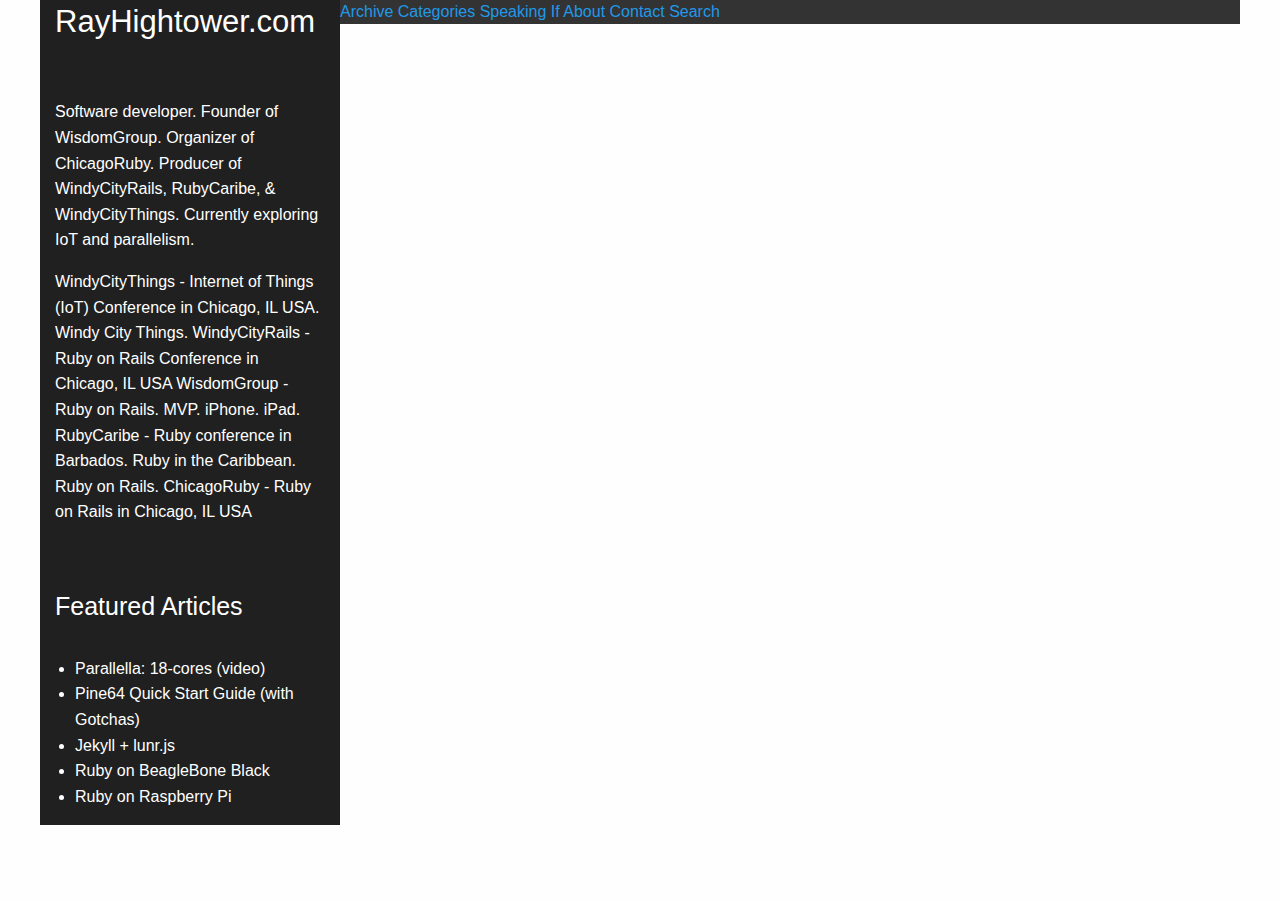
==== index.html @ 501e2a5d "side bar done. and nav" ====
<!doctype html>
<html class="no-js" lang="en" dir="ltr">
  <head>
    <meta charset="utf-8">
    <meta http-equiv="x-ua-compatible" content="ie=edge">
    <meta name="viewport" content="width=device-width, initial-scale=1.0">
    <title>Foundation for Sites</title>
    <link rel="stylesheet" href="css/foundation.css">
    <link rel="stylesheet" href="css/app.css">
  </head>
  <body>

    <div class="row">
      <div class="large-3 columns leftie">
          <h3> RayHightower.com</h3><br><br>
          <p>Software developer. Founder of WisdomGroup. Organizer of ChicagoRuby. Producer of WindyCityRails, RubyCaribe, & WindyCityThings. Currently exploring IoT and parallelism.</p>

          <p>WindyCityThings - Internet of Things (IoT) Conference in Chicago, IL USA. Windy City Things. WindyCityRails - Ruby on Rails Conference in Chicago, IL USA WisdomGroup - Ruby on Rails. MVP. iPhone. iPad. RubyCaribe - Ruby conference in Barbados. Ruby in the Caribbean. Ruby on Rails. ChicagoRuby - Ruby on Rails in Chicago, IL USA</p><br><br>
<h4>Featured Articles</h4><br>
<ul><li>Parallella: 18-cores (video)</li>
<li>Pine64 Quick Start Guide (with Gotchas)</li>
<li>Jekyll + lunr.js</li>
<li>Ruby on BeagleBone Black</li>
<li>Ruby on Raspberry Pi</li></ul>

      </div>
      <div class="large-9 columns">
       <div class="row"> <div class="small-12 top">
          <a href="#">Archive</a>
<a href="#">Categories</a>
<a href="#">Speaking</a>
<a href="#">If</a>
<a href="#">About</a>
<a href="#">Contact</a>
<a href="#">Search</a>
      </div>

      </div>
    </div>

    <script src="js/vendor/jquery.js"></script>
    <script src="js/vendor/what-input.js"></script>
    <script src="js/vendor/foundation.js"></script>
    <script src="js/app.js"></script>
  </body>
</html>
---- css/app.css ----
/*this this the left dark side*/
.leftie{
    background-color:#202020;
    color:white;
}
/*this tis the top part with the nav*/
.top{
    background-color: #333333;
}
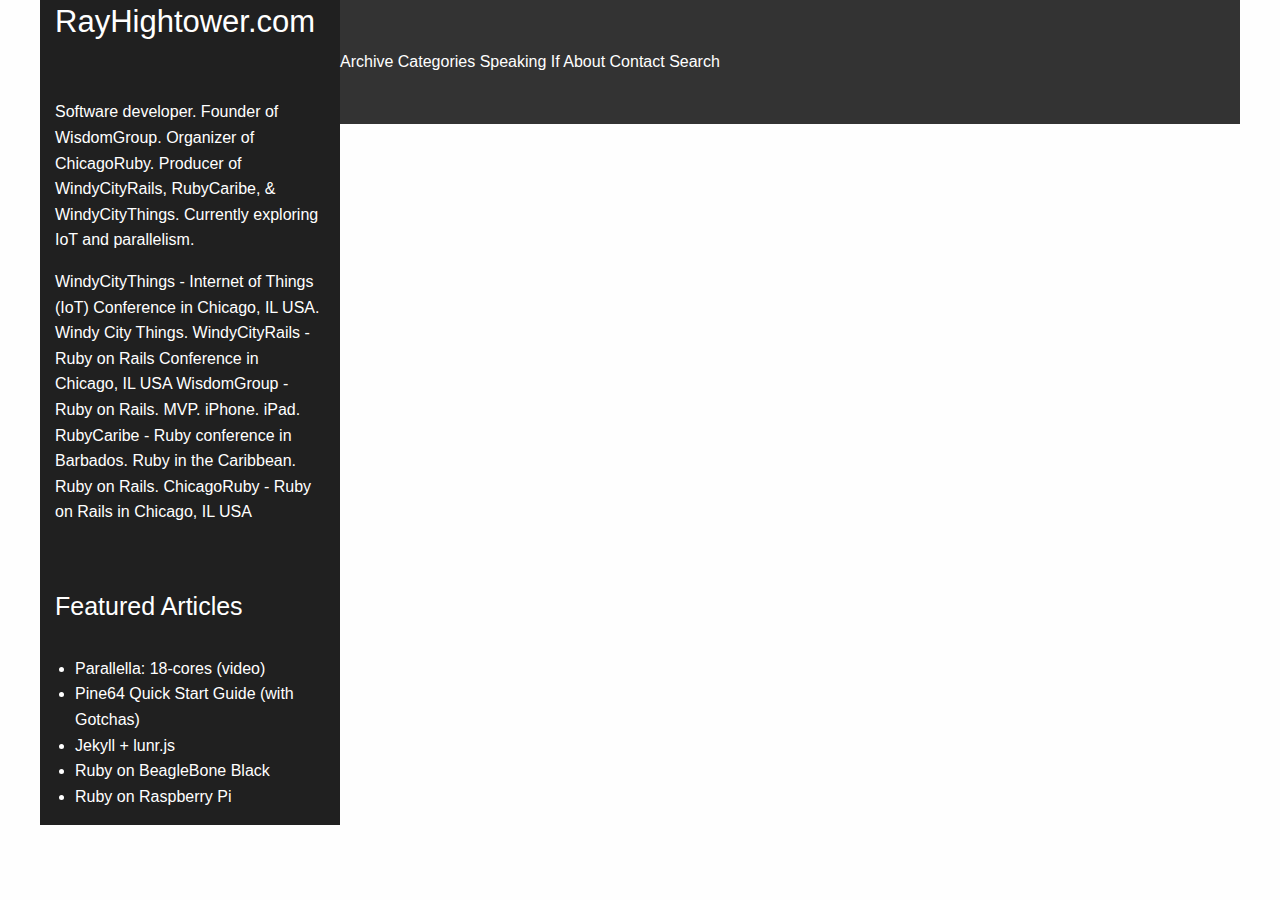
==== commit 2305370c: "home good" ====
--- a/index.html
+++ b/index.html
@@ -25,7 +25,7 @@
 
       </div>
       <div class="large-9 columns">
-       <div class="row"> <div class="small-12 top">
+       <div class="row"> <div class="large-12 top">
           <a href="#">Archive</a>
 <a href="#">Categories</a>
 <a href="#">Speaking</a>
@@ -37,7 +37,7 @@
 
       </div>
     </div>
-
+      </div>
     <script src="js/vendor/jquery.js"></script>
     <script src="js/vendor/what-input.js"></script>
     <script src="js/vendor/foundation.js"></script>
--- a/css/app.css
+++ b/css/app.css
@@ -1,3 +1,6 @@
+
+
+
 /*this this the left dark side*/
 .leftie{
     background-color:#202020;
@@ -6,4 +9,13 @@
 /*this tis the top part with the nav*/
 .top{
     background-color: #333333;
+    display: inline;
+    padding-top: 50px;
+    padding-bottom: 50px;
+    float: right;
+
 }
+.top a {
+color: white;
+
+}
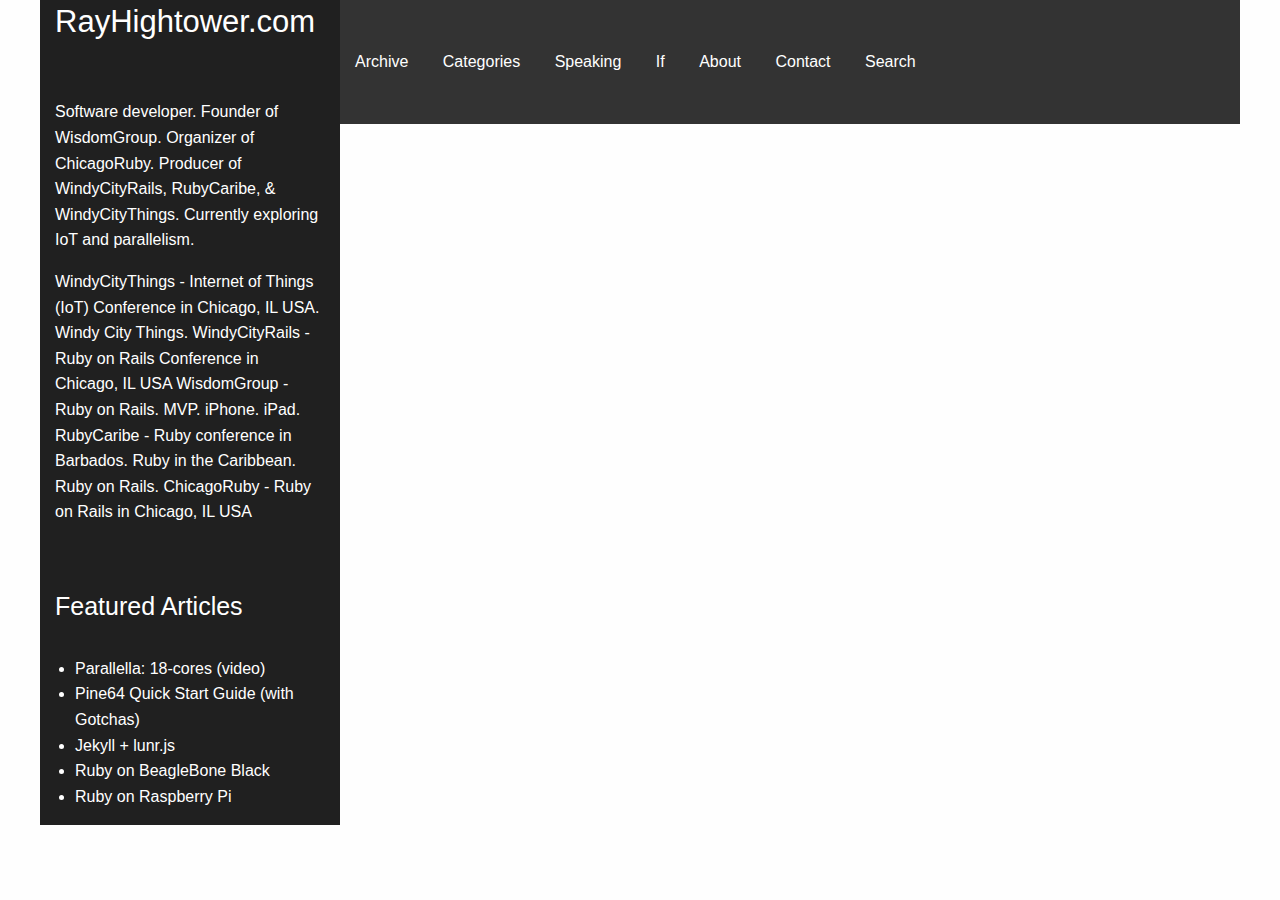
==== commit 8c1cf558: "pages done" ====
--- a/index.html
+++ b/index.html
@@ -26,14 +26,15 @@
       </div>
       <div class="large-9 columns">
        <div class="row"> <div class="large-12 top">
-          <a href="#">Archive</a>
-<a href="#">Categories</a>
-<a href="#">Speaking</a>
-<a href="#">If</a>
-<a href="#">About</a>
-<a href="#">Contact</a>
-<a href="#">Search</a>
+          <a href="Archive.html">Archive</a>
+<a href="Categories.html">Categories</a>
+<a href="Speaking.html">Speaking</a>
+<a href="if.html">If</a>
+<a href="About.html">About</a>
+<a href="Contact.html">Contact</a>
+<a href="Search.html">Search</a>
       </div>
+      <div class="row"> <div class="large-12 content">
 
       </div>
     </div>
--- a/css/app.css
+++ b/css/app.css
@@ -17,5 +17,10 @@
 }
 .top a {
 color: white;
+    padding-left: 15px;
+    padding-right: 15px;
 
 }
+.poem{
+    text-align: justify
+}
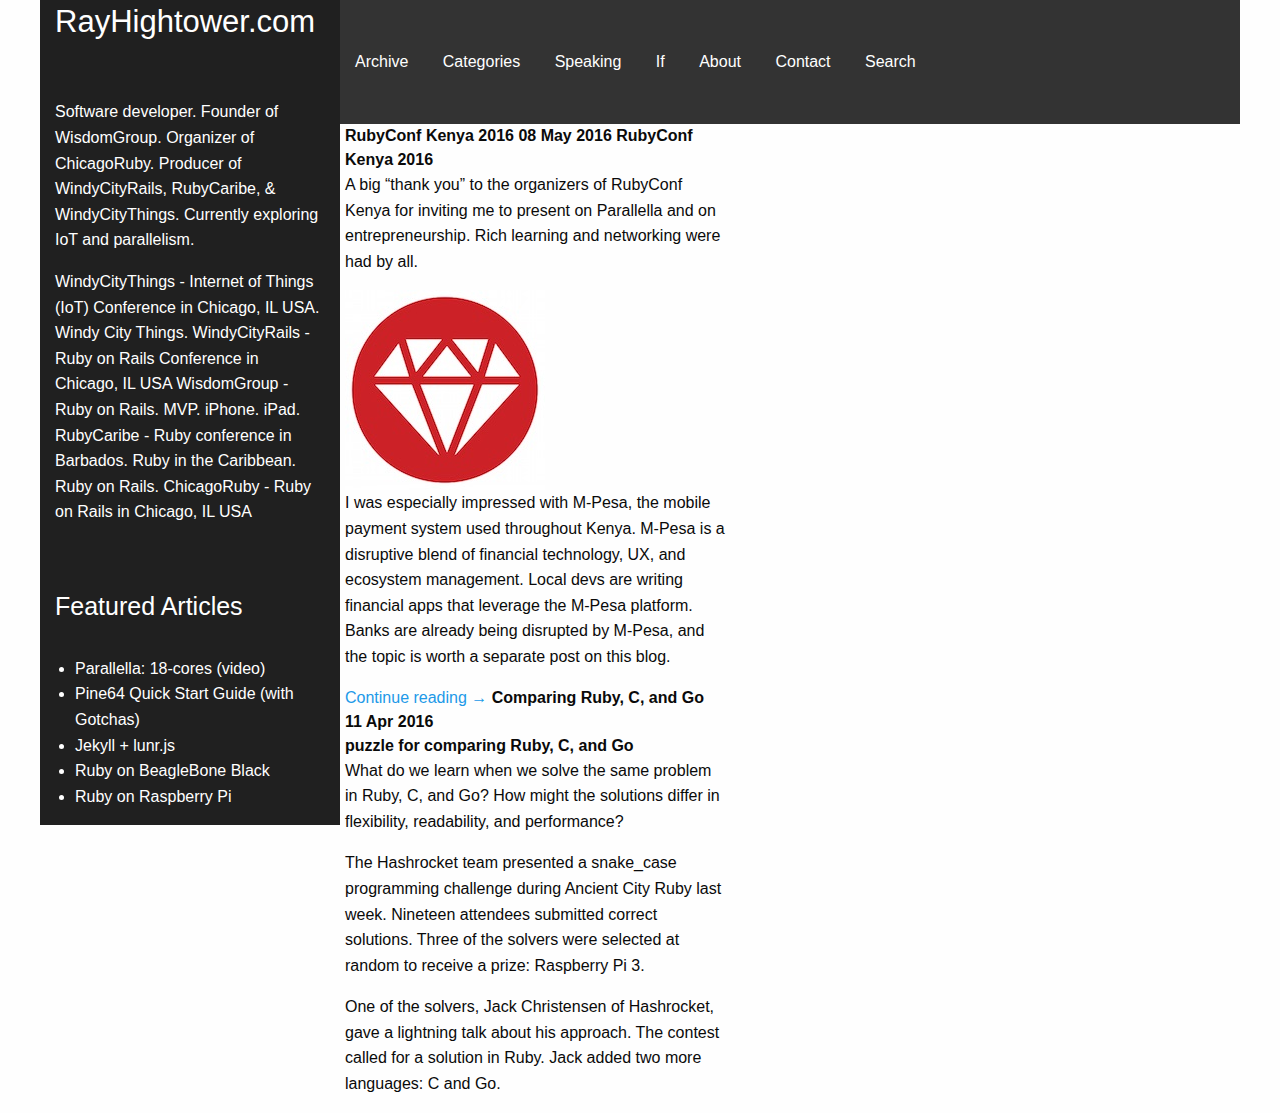
==== commit a0fe0d01: "content added" ====
--- a/index.html
+++ b/index.html
@@ -34,9 +34,29 @@
 <a href="Contact.html">Contact</a>
 <a href="Search.html">Search</a>
       </div>
-      <div class="row"> <div class="large-12 content">
+      <div class="row"> <div class="large-5 content">
+          <b>RubyConf Kenya 2016</b>
+<b>08 May 2016</b>
+<b>RubyConf Kenya 2016</b>
 
-      </div>
+<p>A big “thank you” to the organizers of RubyConf Kenya for inviting me to present on Parallella and on entrepreneurship. Rich learning and networking were had by all.</p>
+<img src="img/ruby.jpg">
+<p>I was especially impressed with M-Pesa, the mobile payment system used throughout Kenya. M-Pesa is a disruptive blend of financial technology, UX, and ecosystem management. Local devs are writing financial apps that leverage the M-Pesa platform. Banks are already being disrupted by M-Pesa, and the topic is worth a separate post on this blog.</p>
+
+<a href="#">Continue reading →</a>
+
+
+<b>Comparing Ruby, C, and Go<br>
+11 Apr 2016<br>
+    puzzle for comparing Ruby, C, and Go<br></b>
+
+          <p>What do we learn when we solve the same problem in Ruby, C, and Go? How might the solutions differ in flexibility, readability, and performance?</p>
+
+<p>The Hashrocket team presented a snake_case programming challenge during Ancient City Ruby last week. Nineteen attendees submitted correct solutions. Three of the solvers were selected at random to receive a prize: Raspberry Pi 3.</p>
+
+<p>One of the solvers, Jack Christensen of Hashrocket, gave a lightning talk about his approach. The contest called for a solution in Ruby. Jack added two more languages: C and Go.</p>
+     <div class="large-7 content">
+      </div></div>
     </div>
       </div>
     <script src="js/vendor/jquery.js"></script>
--- a/css/app.css
+++ b/css/app.css
@@ -22,5 +22,11 @@
 
 }
 .poem{
-    text-align: justify
+    text-align: justify;
+    padding-left: 5px;
+    margin-left: 15px;
 }
+.content{
+    padding-left: 5px;
+    margin-left: 15px;
+}
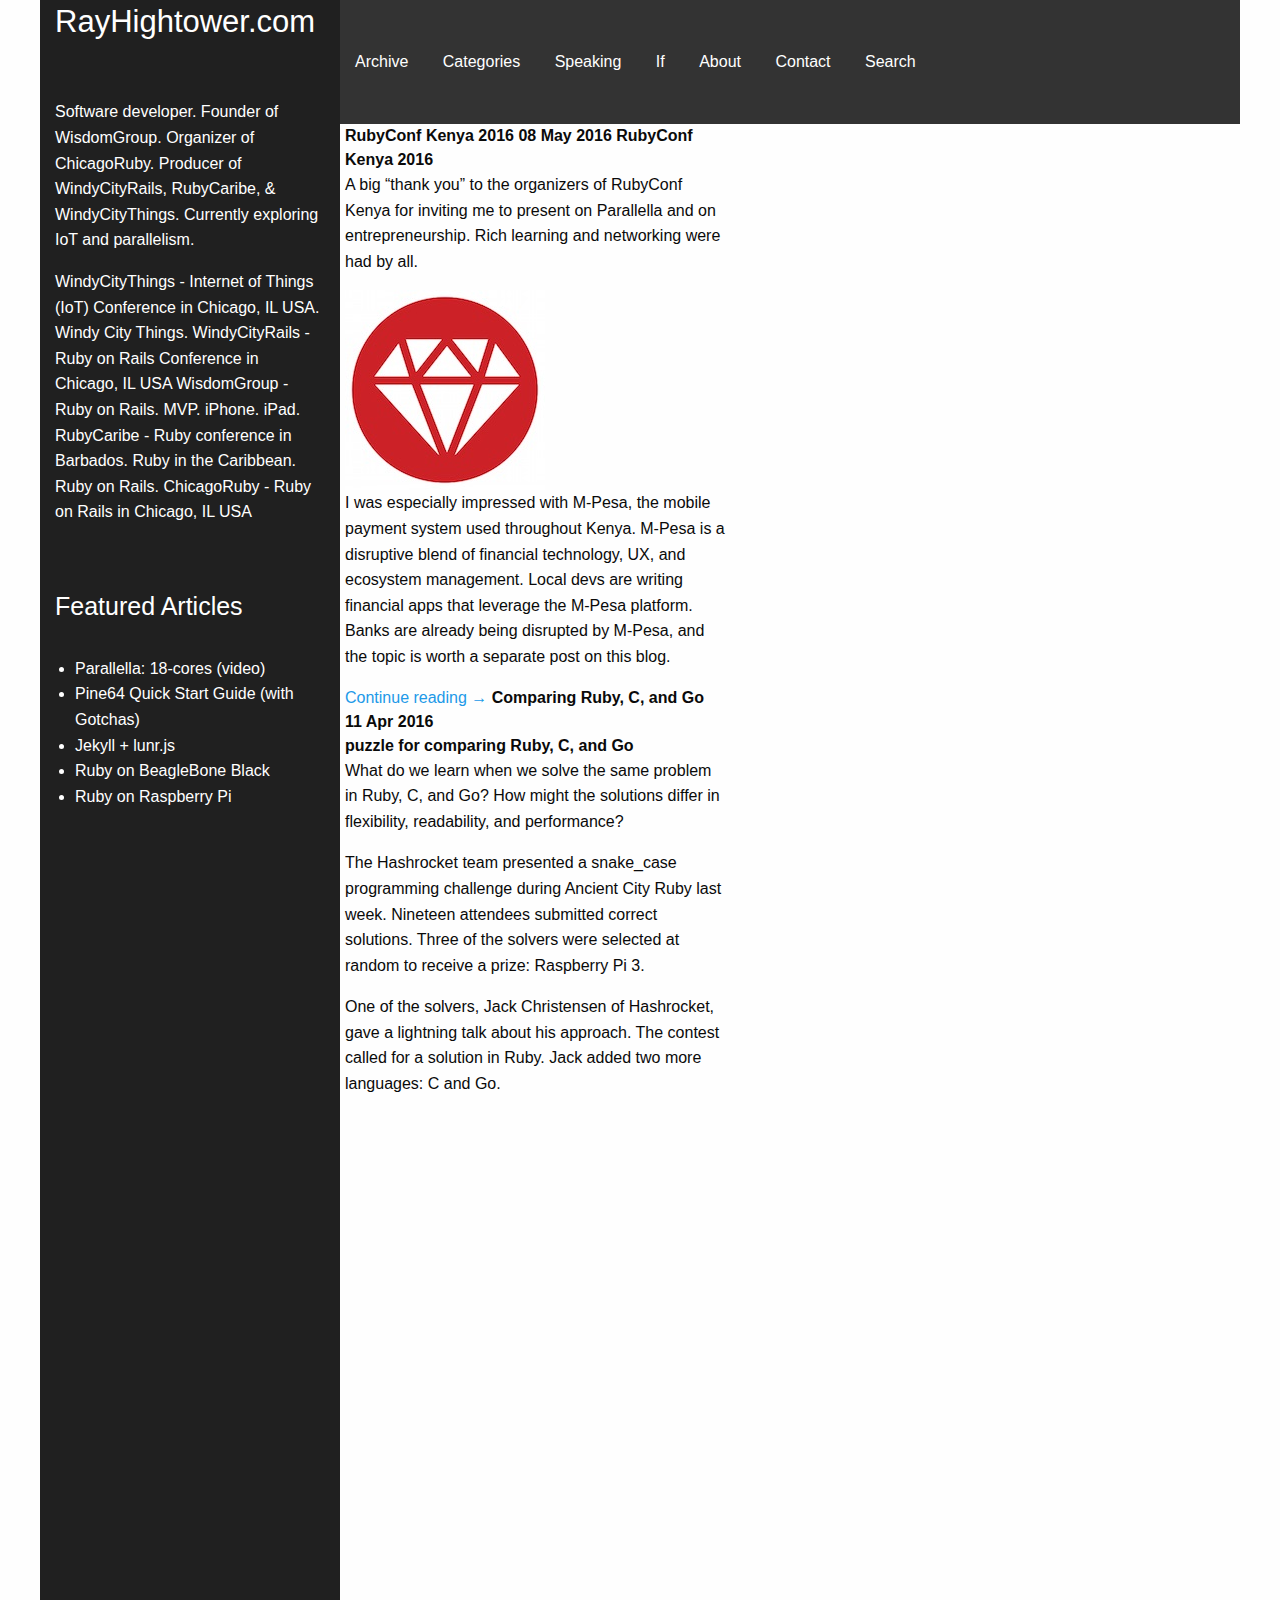
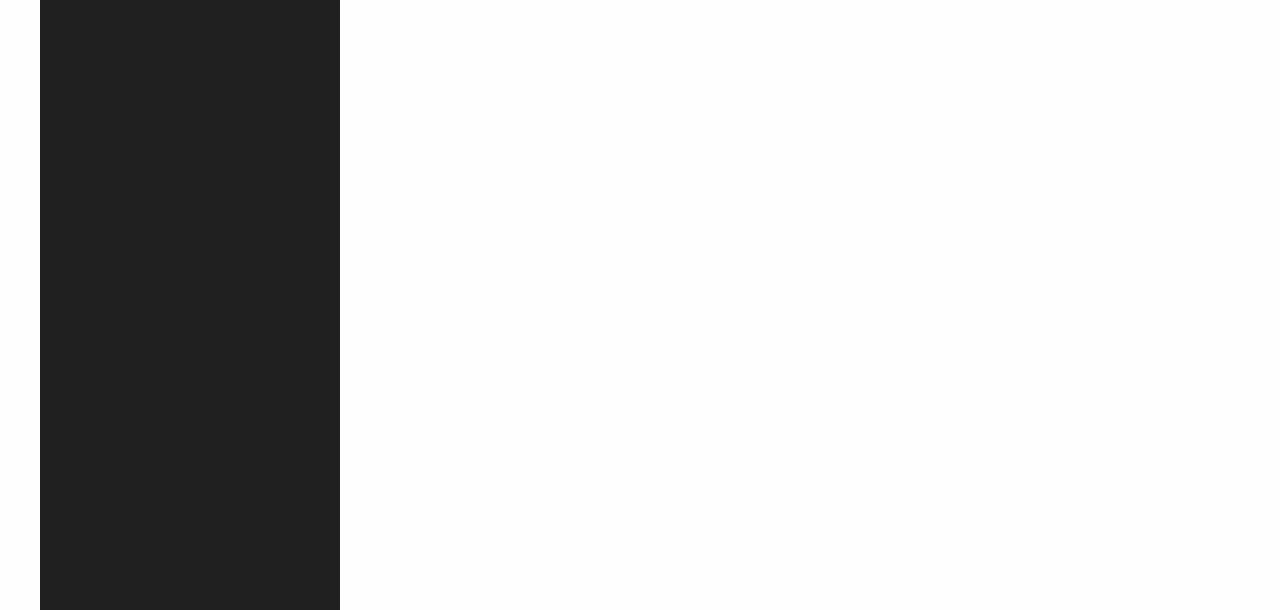
==== commit f6c2600a: "data-equalizer-watch tagged" ====
--- a/index.html
+++ b/index.html
@@ -10,8 +10,8 @@
   </head>
   <body>
 
-    <div class="row">
-      <div class="large-3 columns leftie">
+    <div class="row"data-equalizer>
+      <div class="large-3 columns leftie"data-equalizer-watch>
           <h3> RayHightower.com</h3><br><br>
           <p>Software developer. Founder of WisdomGroup. Organizer of ChicagoRuby. Producer of WindyCityRails, RubyCaribe, & WindyCityThings. Currently exploring IoT and parallelism.</p>
 
@@ -34,7 +34,7 @@
 <a href="Contact.html">Contact</a>
 <a href="Search.html">Search</a>
       </div>
-      <div class="row"> <div class="large-5 content">
+      <div class="row"> <div class="large-5 content"data-equalizer-watch>
           <b>RubyConf Kenya 2016</b>
 <b>08 May 2016</b>
 <b>RubyConf Kenya 2016</b>
@@ -55,7 +55,7 @@
 <p>The Hashrocket team presented a snake_case programming challenge during Ancient City Ruby last week. Nineteen attendees submitted correct solutions. Three of the solvers were selected at random to receive a prize: Raspberry Pi 3.</p>
 
 <p>One of the solvers, Jack Christensen of Hashrocket, gave a lightning talk about his approach. The contest called for a solution in Ruby. Jack added two more languages: C and Go.</p>
-     <div class="large-7 content">
+     <div class="large-7 content"data-equalizer-watch>
       </div></div>
     </div>
       </div>
--- a/css/app.css
+++ b/css/app.css
@@ -5,6 +5,7 @@
 .leftie{
     background-color:#202020;
     color:white;
+
 }
 /*this tis the top part with the nav*/
 .top{
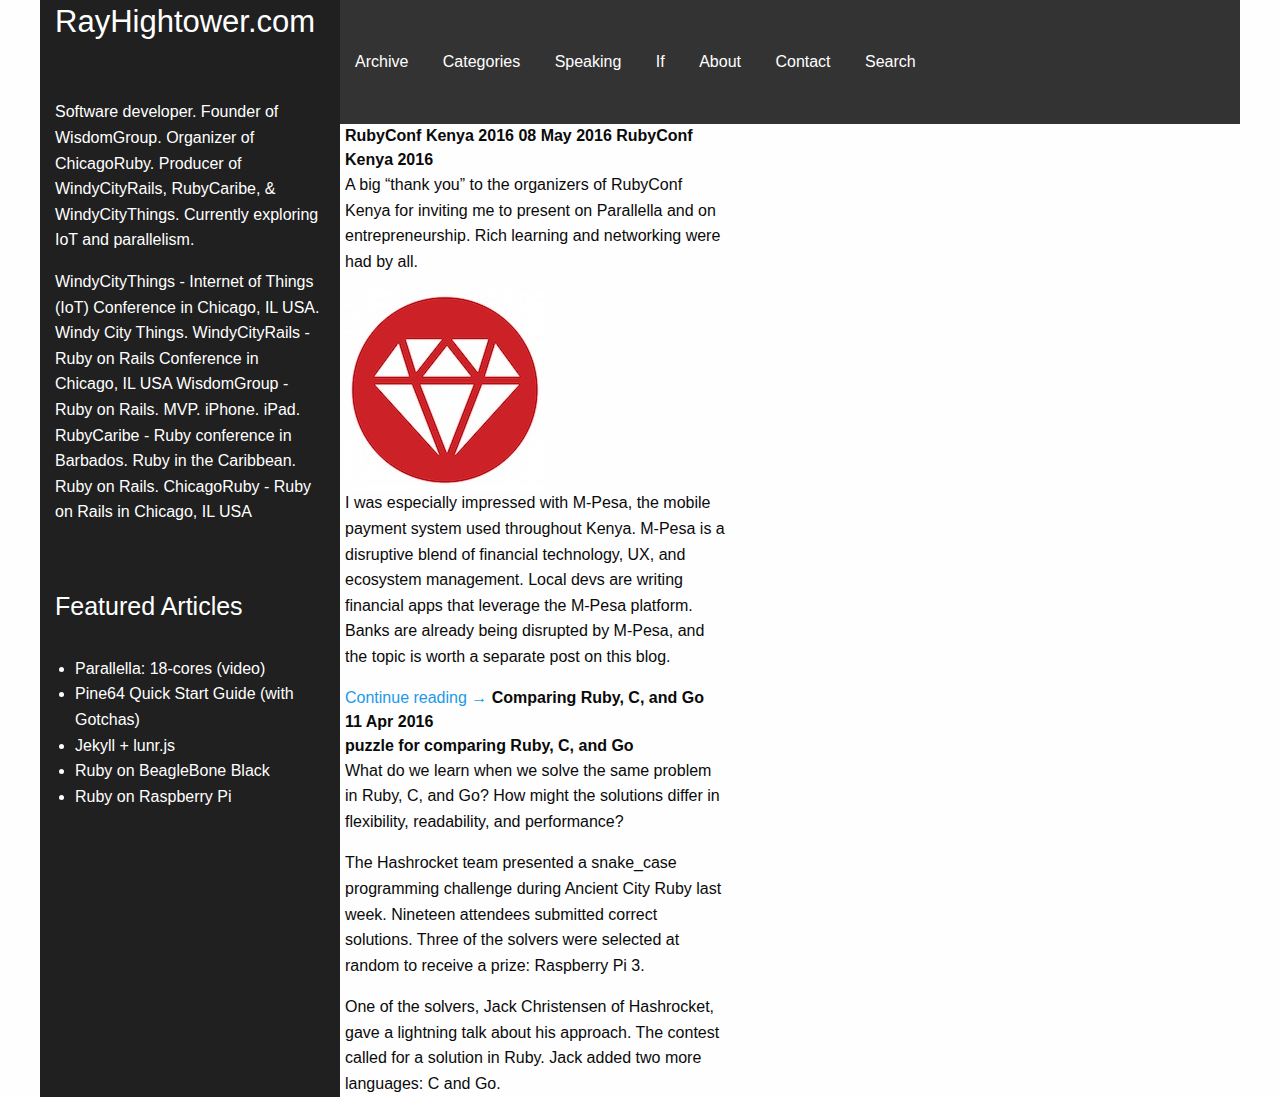
==== commit 738e4dc4: "height adjustment issues addressed" ====
--- a/index.html
+++ b/index.html
@@ -55,7 +55,7 @@
 <p>The Hashrocket team presented a snake_case programming challenge during Ancient City Ruby last week. Nineteen attendees submitted correct solutions. Three of the solvers were selected at random to receive a prize: Raspberry Pi 3.</p>
 
 <p>One of the solvers, Jack Christensen of Hashrocket, gave a lightning talk about his approach. The contest called for a solution in Ruby. Jack added two more languages: C and Go.</p>
-     <div class="large-7 content"data-equalizer-watch>
+     <div class="large-7 content">
       </div></div>
     </div>
       </div>
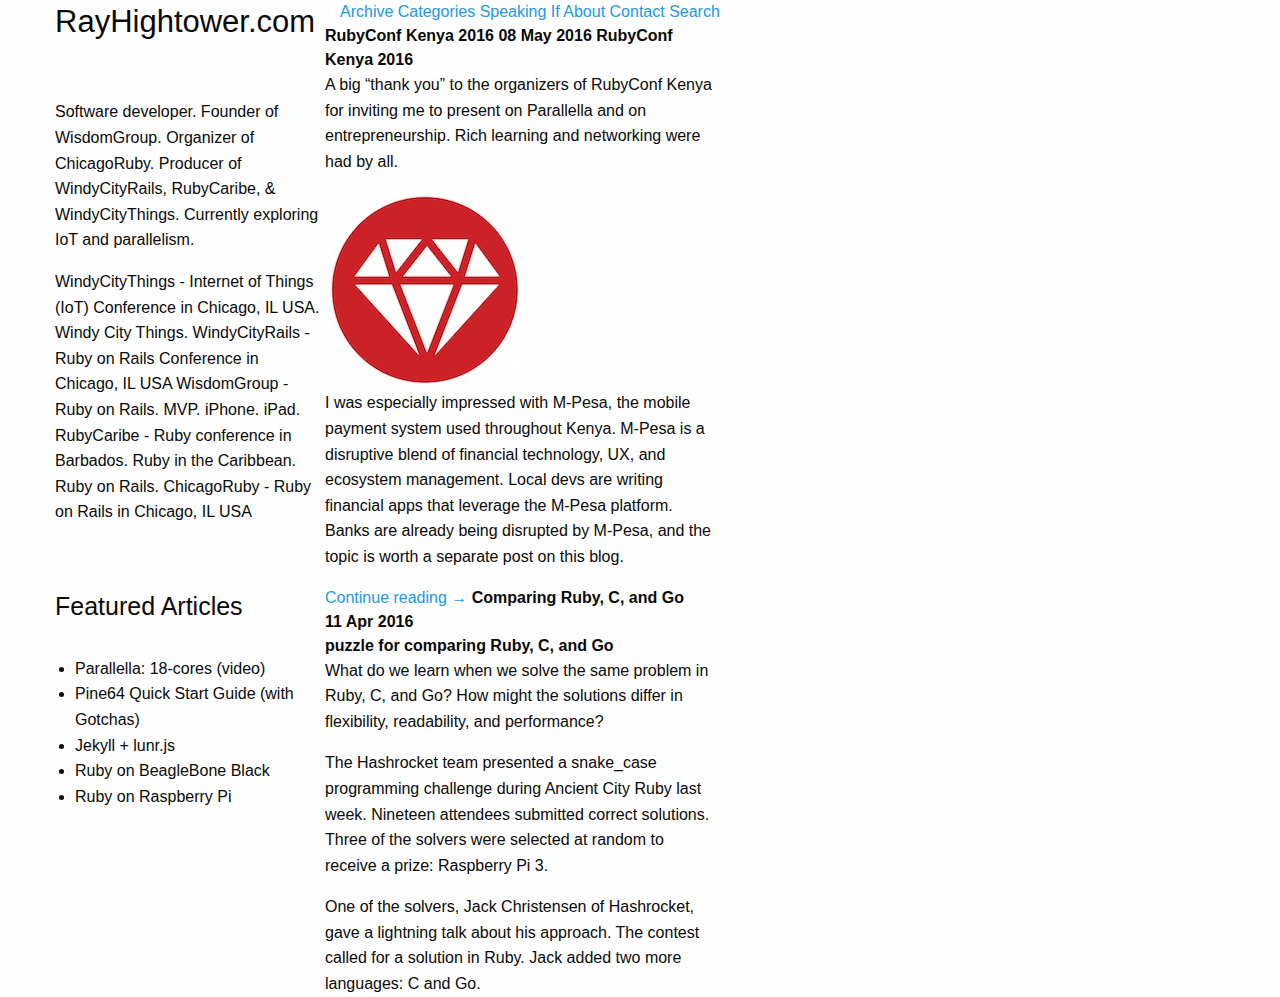
==== commit 432799c9: "font changed" ====
--- a/index.html
+++ b/index.html
@@ -1,13 +1,19 @@
 <!doctype html>
 <html class="no-js" lang="en" dir="ltr">
-  <head>
+
+<head>
     <meta charset="utf-8">
     <meta http-equiv="x-ua-compatible" content="ie=edge">
     <meta name="viewport" content="width=device-width, initial-scale=1.0">
+    <link href='https://fonts.googleapis.com/css?family=Raleway:400,200,300,500,600' rel='stylesheet' type='text/css'>
+    <link href='https://fonts.googleapis.com/css?family=Poiret+One&subset=latin,latin-ext' rel='stylesheet' type='text/css'>
+
+
     <title>Foundation for Sites</title>
     <link rel="stylesheet" href="css/foundation.css">
-    <link rel="stylesheet" href="css/app.css">
-  </head>
+    </head>
+
+
   <body>
 
     <div class="row"data-equalizer>
